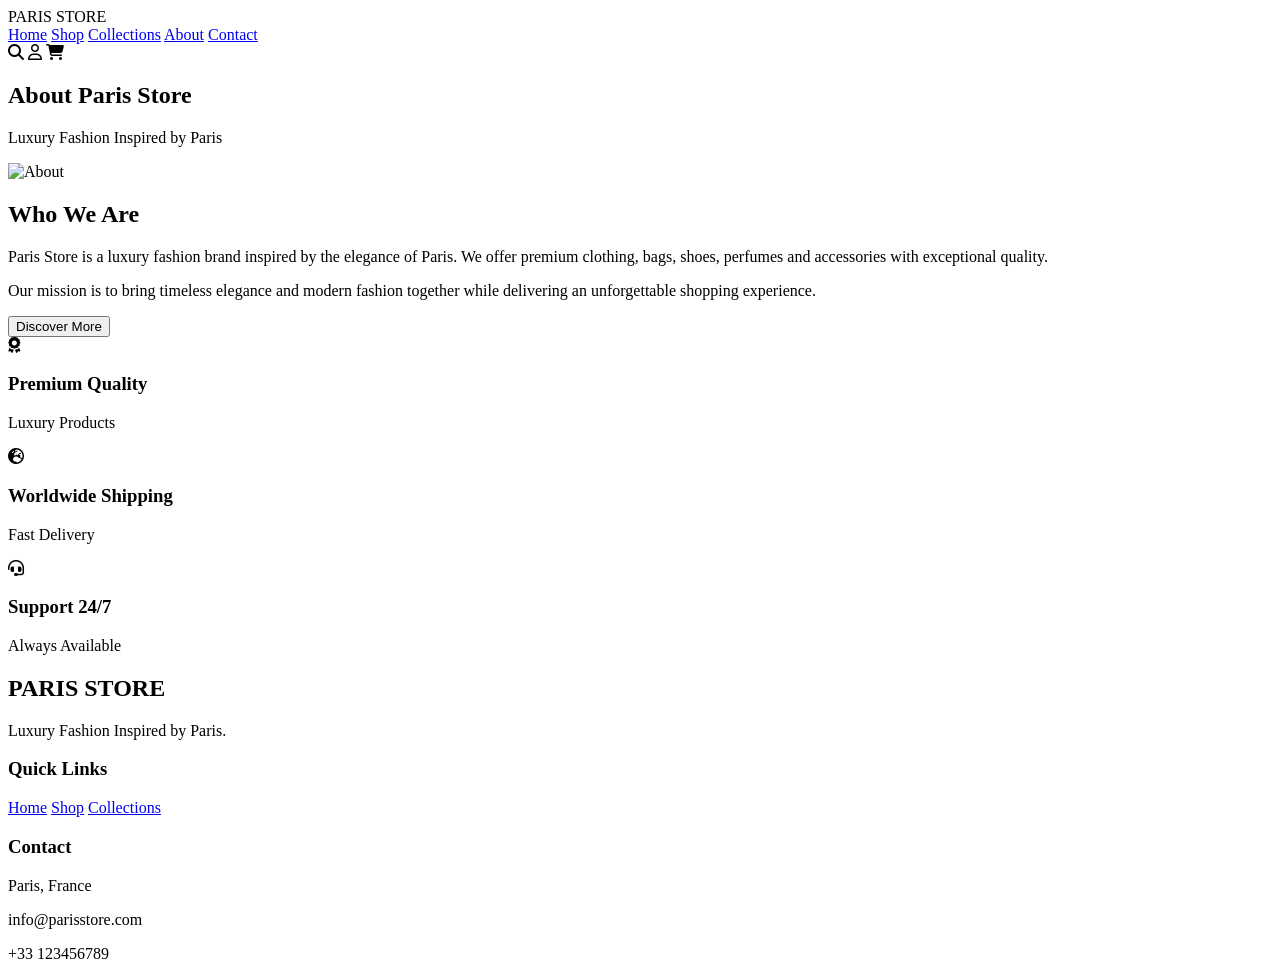
==== about.html @ 0ea79ffb "Add files via upload" ====
<!DOCTYPE html>
<html lang="en">

<head>

<meta charset="UTF-8">
<meta name="viewport" content="width=device-width, initial-scale=1.0">

<title>Paris Store | About</title>

<link rel="stylesheet" href="css/style.css">

<link rel="stylesheet"
href="https://cdnjs.cloudflare.com/ajax/libs/font-awesome/6.6.0/css/all.min.css">

</head>

<body>

<header>

<div class="logo">PARIS STORE</div>

<nav>

<a href="index.html">Home</a>
<a href="shop.html">Shop</a>
<a href="collections.html">Collections</a>
<a href="about.html" class="active">About</a>
<a href="contact.html">Contact</a>

</nav>

<div class="icons">

<i class="fa-solid fa-magnifying-glass"></i>
<i class="fa-regular fa-user"></i>
<i class="fa-solid fa-cart-shopping"></i>

</div>

</header>

<section class="shop-banner">

<h1>About Paris Store</h1>

<p>Luxury Fashion Inspired by Paris</p>

</section>

<section class="about">

<div class="about-image">

<img src="images/about.jpg" alt="About">

</div>

<div class="about-text">

<h2>Who We Are</h2>

<p>

Paris Store is a luxury fashion brand inspired by the elegance of Paris.

We offer premium clothing, bags, shoes, perfumes and accessories with exceptional quality.

</p>

<p>

Our mission is to bring timeless elegance and modern fashion together while delivering an unforgettable shopping experience.

</p>

<button class="gold-btn">Discover More</button>

</div>

</section>

<section class="services">

<div class="service">

<i class="fa-solid fa-award"></i>

<h3>Premium Quality</h3>

<p>Luxury Products</p>

</div>

<div class="service">

<i class="fa-solid fa-earth-europe"></i>

<h3>Worldwide Shipping</h3>

<p>Fast Delivery</p>

</div>

<div class="service">

<i class="fa-solid fa-headset"></i>

<h3>Support 24/7</h3>

<p>Always Available</p>

</div>

</section>

<footer>

<div class="footer-column">

<h2>PARIS STORE</h2>

<p>Luxury Fashion Inspired by Paris.</p>

</div>

<div class="footer-column">

<h3>Quick Links</h3>

<a href="index.html">Home</a>
<a href="shop.html">Shop</a>
<a href="collections.html">Collections</a>

</div>

<div class="footer-column">

<h3>Contact</h3>

<p>Paris, France</p>

<p>info@parisstore.com</p>

<p>+33 123456789</p>

</div>

</footer>

<script src="js/script.js"></script>

</body>
</html>
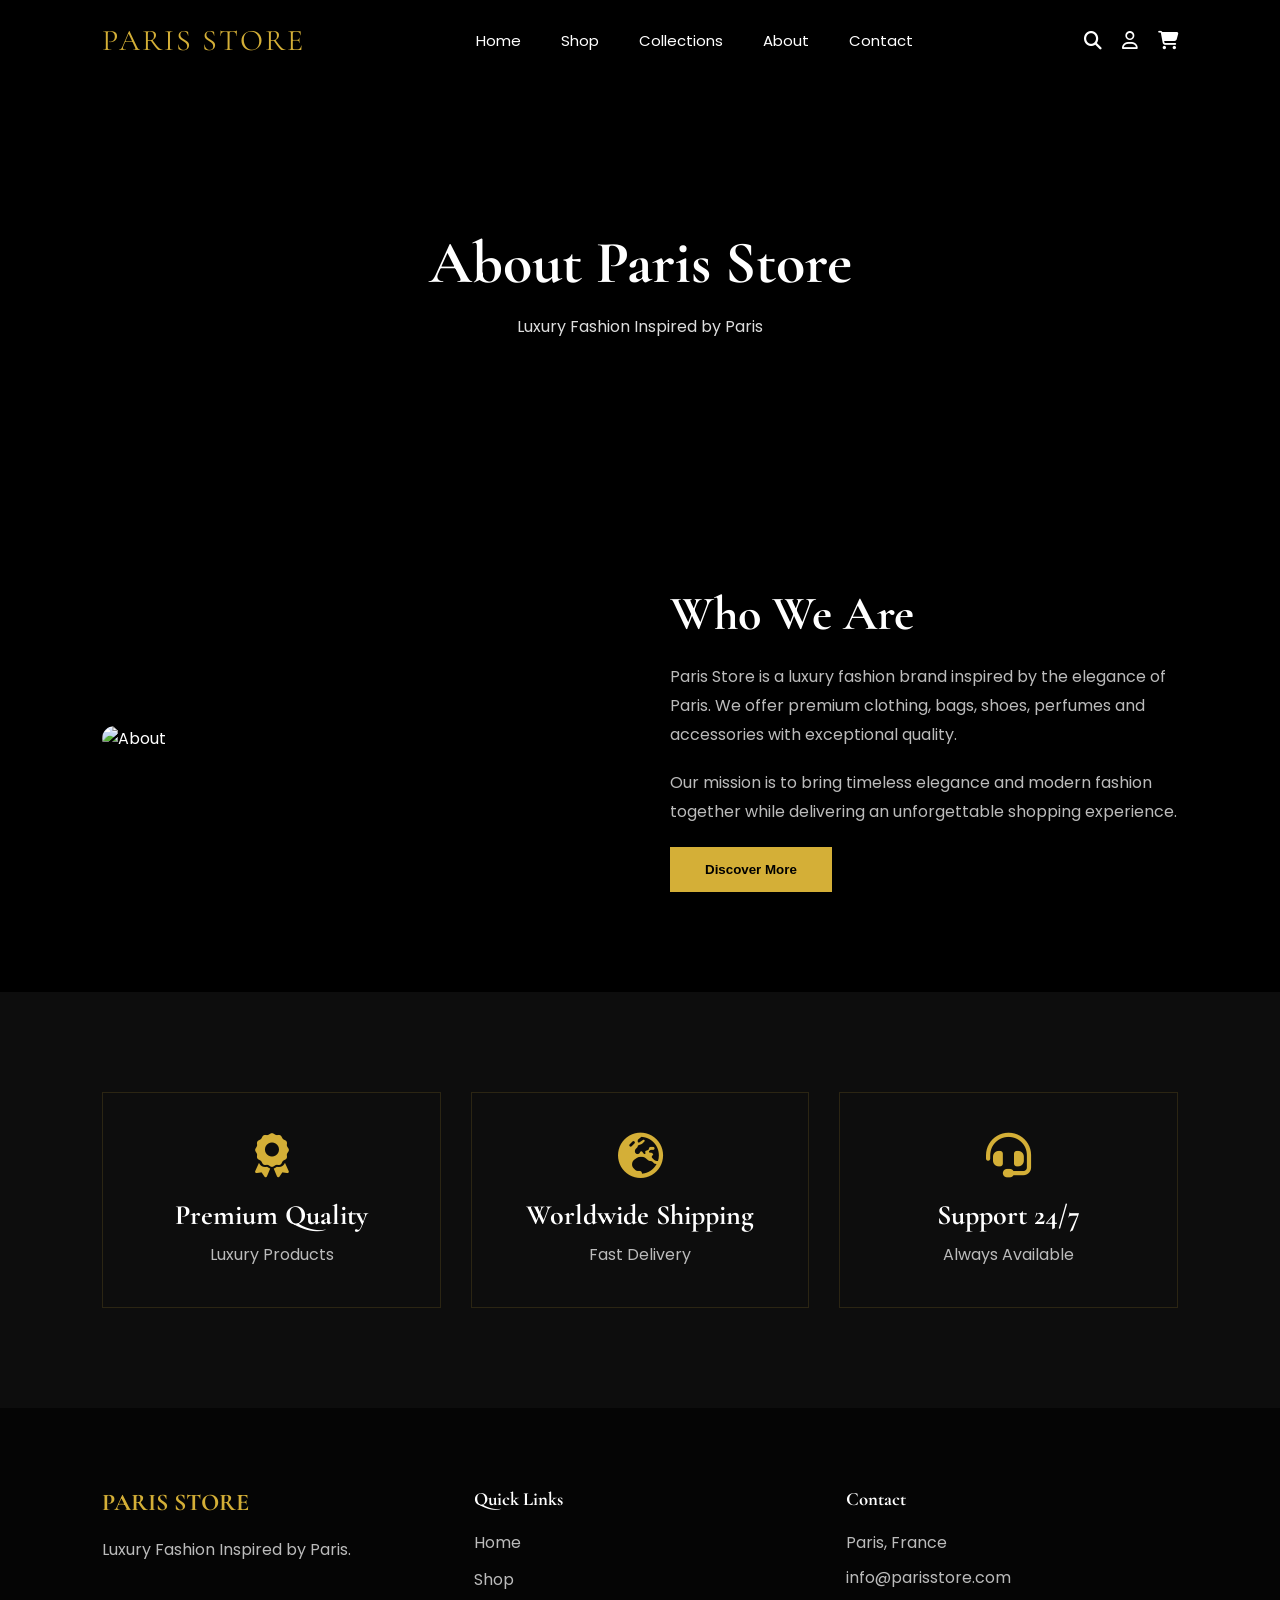
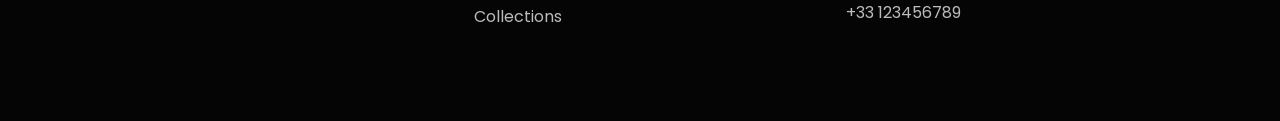
==== commit 0f372b1b: "Fix HTML formatting and structure in about.html" ====
--- a/about.html
+++ b/about.html
@@ -8,7 +8,7 @@
 
 <title>Paris Store | About</title>
 
-<link rel="stylesheet" href="css/style.css">
+<link rel="stylesheet" href="style.css">
 
 <link rel="stylesheet"
 href="https://cdnjs.cloudflare.com/ajax/libs/font-awesome/6.6.0/css/all.min.css">
@@ -152,4 +152,4 @@
 <script src="js/script.js"></script>
 
 </body>
-</html>+</html>
--- a/style.css
+++ b/style.css
@@ -0,0 +1,910 @@
+/*==========================
+      GOOGLE FONTS
+==========================*/
+
+@import url('https://fonts.googleapis.com/css2?family=Cormorant+Garamond:wght@300;400;500;600;700&family=Poppins:wght@300;400;500;600&display=swap');
+
+*{
+    margin:0;
+    padding:0;
+    box-sizing:border-box;
+    text-decoration:none;
+    list-style:none;
+}
+
+html{
+    scroll-behavior:smooth;
+}
+
+body{
+    background:#000000;
+    color:#fff;
+    font-family:'Poppins',sans-serif;
+    overflow-x:hidden;
+}
+
+h1,h2,h3{
+    font-family:'Cormorant Garamond',serif;
+}
+
+img{
+    width:100%;
+    display:block;
+}
+
+section{
+    padding:100px 8%;
+}
+.home-img{
+    width: 100%;
+    height: 100%;
+    background: center center / cover no-repeat;
+}
+/*==========================
+        HEADER
+==========================*/
+
+header{
+
+    position:fixed;
+
+    top:0;
+    left:0;
+
+    width:100%;
+
+    padding:22px 8%;
+
+    display:flex;
+
+    justify-content:space-between;
+
+    align-items:center;
+
+    z-index:999;
+
+    background:rgba(0,0,0,.35);
+
+    backdrop-filter:blur(12px);
+
+}
+
+.logo{
+
+    font-size:30px;
+
+    color:#d4af37;
+
+    font-family:'Cormorant Garamond',serif;
+
+    letter-spacing:2px;
+
+}
+
+nav{
+
+    display:flex;
+
+    gap:40px;
+
+}
+
+nav a{
+
+    color:white;
+
+    font-size:15px;
+
+    transition:.4s;
+
+}
+
+nav a:hover{
+
+    color:#d4af37;
+
+}
+
+.icons{
+
+    display:flex;
+
+    gap:20px;
+
+}
+
+.icons i{
+
+    color:white;
+
+    cursor:pointer;
+
+    transition:.3s;
+
+    font-size:18px;
+
+}
+
+.icons i:hover{
+
+    color:#d4af37;
+
+}
+
+/*==========================
+          HERO
+==========================*/
+
+.hero{
+
+    height:100vh;
+
+    background:url("pariss.png") center center / cover no-repeat;
+
+    display:flex;
+
+    align-items:center;
+
+    position:relative;
+    
+    width: 100%;
+
+
+}
+
+.overlay{
+
+    position:absolute;
+
+    inset:0;
+
+    background:rgba(0,0,0,.55);
+
+}
+
+.hero-content{
+
+    position:relative;
+
+    max-width:620px;
+
+}
+
+.hero span{
+
+    color:#d4af37;
+
+    text-transform:uppercase;
+
+    letter-spacing:3px;
+
+}
+
+.hero h1{
+
+    font-size:72px;
+
+    margin:20px 0;
+
+    line-height:1.1;
+
+}
+
+.hero p{
+
+    color:#ddd;
+
+    font-size:17px;
+
+    margin-bottom:40px;
+
+}
+
+.buttons{
+
+    display:flex;
+
+    gap:20px;
+
+}
+
+.gold-btn{
+
+    background:#d4af37;
+
+    color:black;
+
+    border:none;
+
+    padding:15px 35px;
+
+    cursor:pointer;
+
+    transition:.4s;
+
+    font-weight:600;
+
+}
+
+.gold-btn:hover{
+
+    background:white;
+
+}
+
+.border-btn{
+
+    background:transparent;
+
+    color:white;
+
+    border:1px solid #d4af37;
+
+    padding:15px 35px;
+
+    cursor:pointer;
+
+    transition:.4s;
+
+}
+
+.border-btn:hover{
+
+    background:#d4af37;
+
+    color:black;
+
+}
+
+/*==========================
+       CATEGORIES
+==========================*/
+
+.categories{
+
+    text-align:center;
+
+}
+
+.categories h2{
+
+    font-size:48px;
+
+    margin-bottom:60px;
+
+}
+
+.category-grid{
+
+    display:grid;
+
+    grid-template-columns:repeat(auto-fit,minmax(220px,1fr));
+
+    gap:30px;
+
+}
+
+.category-card{
+
+    background:#111;
+
+    overflow:hidden;
+
+    border:1px solid rgba(212,175,55,.15);
+
+    transition:.4s;
+
+}
+
+.category-card img{
+
+    height:280px;
+
+    object-fit:cover;
+
+    transition:.5s;
+
+}
+
+.category-card h3{
+
+    padding:25px;
+
+    font-size:28px;
+
+}
+
+.category-card:hover{
+
+    transform:translateY(-12px);
+
+    border-color:#d4af37;
+
+}
+
+.category-card:hover img{
+
+    transform:scale(1.1);
+
+}
+
+/*==========================
+        PRODUCTS
+==========================*/
+
+.products{
+
+    text-align:center;
+
+}
+
+.products h2{
+
+    font-size:48px;
+
+    margin-bottom:60px;
+
+}
+
+.product-grid{
+
+    display:grid;
+
+    grid-template-columns:repeat(auto-fit,minmax(260px,1fr));
+
+    gap:35px;
+
+}
+
+.product{
+
+    background:#111;
+
+    padding:20px;
+
+    transition:.4s;
+
+    border:1px solid transparent;
+
+}
+
+.product img{
+
+    height:340px;
+
+    object-fit:cover;
+
+}
+
+.product h3{
+
+    margin-top:25px;
+
+    font-size:30px;
+
+}
+
+.product p{
+
+    color:#d4af37;
+
+    margin:15px 0;
+
+}
+
+.product button{
+
+    background:#d4af37;
+
+    border:none;
+
+    padding:12px 30px;
+
+    cursor:pointer;
+
+    transition:.4s;
+
+    font-weight:600;
+
+}
+
+.product button:hover{
+
+    background:white;
+
+}
+
+.product:hover{
+
+    transform:translateY(-10px);
+
+    border-color:#d4af37;
+
+}
+/*==========================
+        SERVICES
+==========================*/
+
+.services{
+    display:grid;
+    grid-template-columns:repeat(auto-fit,minmax(220px,1fr));
+    gap:30px;
+    text-align:center;
+    background:#0d0d0d;
+}
+
+.service{
+    padding:40px 25px;
+    border:1px solid rgba(212,175,55,.15);
+    transition:.4s;
+    cursor:pointer;
+}
+
+.service:hover{
+    transform:translateY(-10px);
+    border-color:#d4af37;
+    box-shadow:0 15px 30px rgba(212,175,55,.15);
+}
+
+.service i{
+    font-size:45px;
+    color:#d4af37;
+    margin-bottom:20px;
+}
+
+.service h3{
+    font-size:28px;
+    margin-bottom:10px;
+}
+
+.service p{
+    color:#bbb;
+}
+
+/*==========================
+          BANNER
+==========================*/
+
+.banner{
+    background:url("../images/banner.jpg") center/cover;
+    height:500px;
+    position:relative;
+    display:flex;
+    justify-content:center;
+    align-items:center;
+    text-align:center;
+}
+
+.banner::before{
+    content:"";
+    position:absolute;
+    inset:0;
+    background:rgba(0,0,0,.65);
+}
+
+.banner-content{
+    position:relative;
+    z-index:2;
+}
+
+.banner h2{
+    font-size:60px;
+    margin-bottom:20px;
+}
+
+.banner p{
+    color:#ddd;
+    margin-bottom:35px;
+    font-size:18px;
+}
+
+/*==========================
+      NEWSLETTER
+==========================*/
+
+.newsletter{
+    text-align:center;
+}
+
+.newsletter h2{
+    font-size:50px;
+    margin-bottom:15px;
+}
+
+.newsletter p{
+    color:#bdbdbd;
+    margin-bottom:35px;
+}
+
+.newsletter-box{
+    max-width:650px;
+    margin:auto;
+    display:flex;
+    overflow:hidden;
+    border-radius:50px;
+    background:#161616;
+}
+
+.newsletter-box input{
+    flex:1;
+    padding:18px;
+    border:none;
+    outline:none;
+    background:transparent;
+    color:white;
+    font-size:16px;
+}
+
+.newsletter-box button{
+    background:#d4af37;
+    border:none;
+    padding:0 40px;
+    cursor:pointer;
+    transition:.4s;
+    font-weight:600;
+}
+
+.newsletter-box button:hover{
+    background:white;
+}
+
+/*==========================
+          FOOTER
+==========================*/
+
+footer{
+    background:#050505;
+    display:grid;
+    grid-template-columns:repeat(auto-fit,minmax(220px,1fr));
+    gap:40px;
+    padding:80px 8%;
+}
+
+.footer-column h2{
+    color:#d4af37;
+    margin-bottom:20px;
+}
+
+.footer-column h3{
+    margin-bottom:20px;
+}
+
+.footer-column p{
+    color:#bbb;
+    margin-bottom:10px;
+}
+
+.footer-column a{
+    display:block;
+    color:#bbb;
+    margin:12px 0;
+    transition:.3s;
+}
+
+.footer-column a:hover{
+    color:#d4af37;
+    padding-left:10px;
+}
+
+/*==========================
+        SCROLLBAR
+==========================*/
+
+::-webkit-scrollbar{
+    width:10px;
+}
+
+::-webkit-scrollbar-thumb{
+    background:#d4af37;
+}
+
+::-webkit-scrollbar-track{
+    background:#111;
+}
+
+/*==========================
+        ANIMATION
+==========================*/
+
+.category-card,
+.product,
+.service{
+    animation:fadeUp .8s ease;
+}
+
+@keyframes fadeUp{
+
+    from{
+        opacity:0;
+        transform:translateY(60px);
+    }
+
+    to{
+        opacity:1;
+        transform:translateY(0);
+    }
+
+}
+
+/*==========================
+       RESPONSIVE
+==========================*/
+
+@media(max-width:992px){
+
+header{
+
+    flex-direction:column;
+    gap:20px;
+
+}
+
+nav{
+
+    flex-wrap:wrap;
+    justify-content:center;
+    gap:20px;
+
+}
+
+.hero h1{
+
+    font-size:50px;
+
+}
+
+.banner h2{
+
+    font-size:40px;
+
+}
+
+}
+
+@media(max-width:768px){
+
+section{
+
+    padding:70px 6%;
+
+}
+
+.hero{
+
+    text-align:center;
+    justify-content:center;
+
+}
+
+.buttons{
+
+    justify-content:center;
+    flex-wrap:wrap;
+
+}
+
+.newsletter-box{
+
+    flex-direction:column;
+    border-radius:15px;
+
+}
+
+.newsletter-box button{
+
+    padding:18px;
+
+}
+
+.hero h1{
+
+    font-size:42px;
+
+}
+
+.categories h2,
+.products h2,
+.newsletter h2{
+
+    font-size:38px;
+
+}
+
+.banner{
+
+    height:350px;
+
+}
+
+.banner h2{
+
+    font-size:34px;
+
+}
+
+}
+
+@media(max-width:500px){
+
+.logo{
+
+    font-size:22px;
+
+}
+
+.hero h1{
+
+    font-size:34px;
+
+}
+
+.product img{
+
+    height:260px;
+
+}
+
+.category-card img{
+
+    height:220px;
+
+}
+
+}
+.shop-banner{
+    height:45vh;
+    background:url("../images/banner.jpg") center/cover;
+    display:flex;
+    justify-content:center;
+    align-items:center;
+    flex-direction:column;
+    text-align:center;
+    margin-top:80px;
+    position:relative;
+}
+
+.shop-banner::before{
+    content:"";
+    position:absolute;
+    inset:0;
+    background:rgba(0,0,0,.6);
+}
+
+.shop-banner h1,
+.shop-banner p{
+    position:relative;
+    z-index:2;
+}
+
+.shop-banner h1{
+    font-size:60px;
+    color:#fff;
+}
+
+.shop-banner p{
+    color:#ddd;
+    margin-top:15px;
+}
+.about{
+
+display:flex;
+
+align-items:center;
+
+justify-content:center;
+
+gap:60px;
+
+flex-wrap:wrap;
+
+}
+
+.about-image{
+
+flex:1;
+
+min-width:300px;
+
+}
+
+.about-image img{
+
+border-radius:15px;
+
+}
+
+.about-text{
+
+flex:1;
+
+min-width:300px;
+
+}
+
+.about-text h2{
+
+font-size:48px;
+
+margin-bottom:20px;
+
+}
+
+.about-text p{
+
+line-height:1.8;
+
+margin-bottom:20px;
+
+color:#bbb;
+
+}
+/*==========================
+        CONTACT
+==========================*/
+
+.contact{
+display:flex;
+justify-content:space-between;
+align-items:flex-start;
+gap:50px;
+flex-wrap:wrap;
+padding:100px 8%;
+}
+
+.contact-info,
+.contact-form{
+flex:1;
+min-width:320px;
+}
+
+.contact h2{
+font-size:46px;
+margin-bottom:20px;
+}
+
+.contact p{
+color:#bbb;
+line-height:1.8;
+margin-bottom:15px;
+}
+
+.info p{
+font-size:17px;
+margin:18px 0;
+}
+
+.info i{
+color:#d4af37;
+margin-right:10px;
+}
+
+.contact-form form{
+display:flex;
+flex-direction:column;
+gap:20px;
+}
+
+.contact-form input,
+.contact-form textarea{
+padding:16px;
+background:#111;
+border:1px solid #333;
+color:white;
+outline:none;
+font-size:16px;
+border-radius:8px;
+transition:.3s;
+}
+
+.contact-form input:focus,
+.contact-form textarea:focus{
+border-color:#d4af37;
+}
+
+.contact-form textarea{
+resize:none;
+}
+
+.map{
+padding:0;
+}
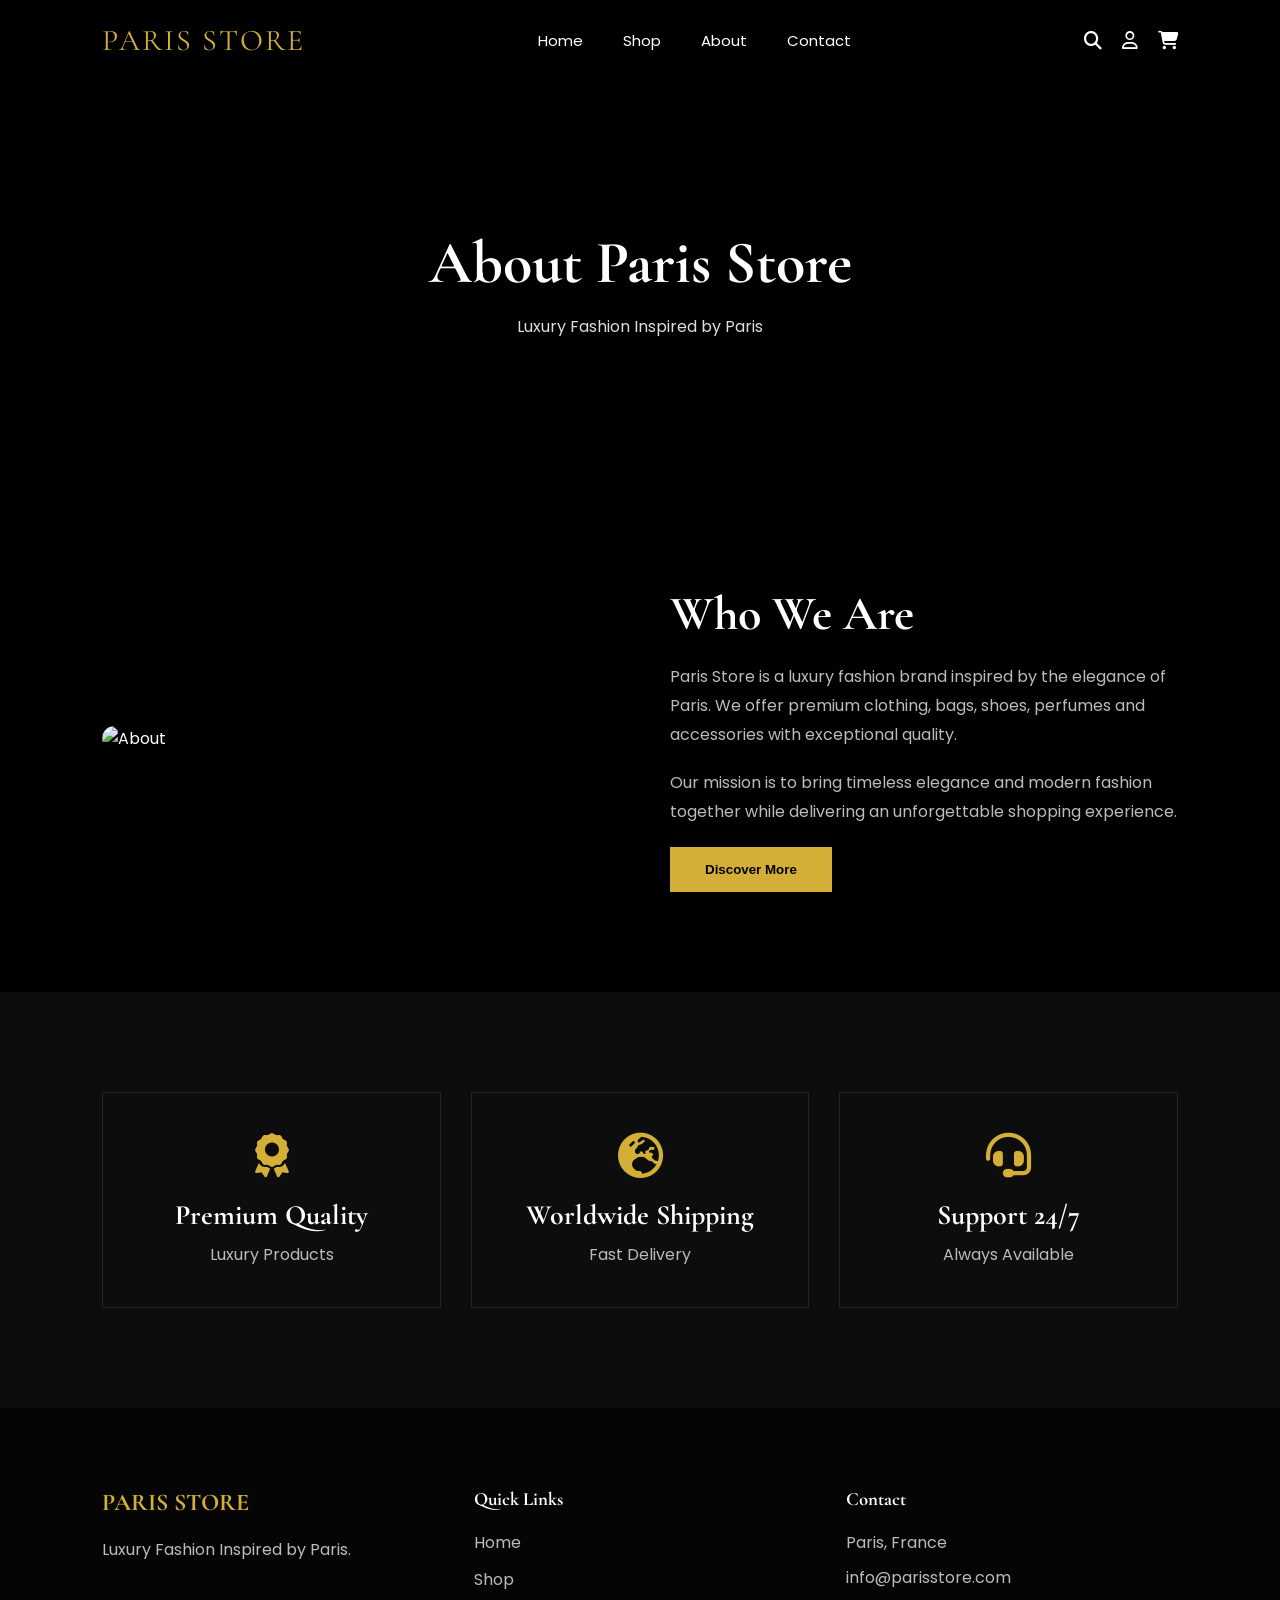
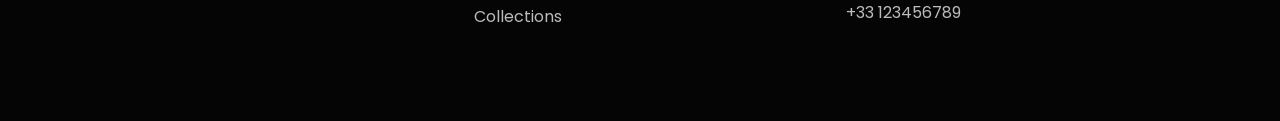
==== commit b5b00382: "Fix HTML formatting and structure in about.html" ====
--- a/about.html
+++ b/about.html
@@ -25,7 +25,6 @@
 
 <a href="index.html">Home</a>
 <a href="shop.html">Shop</a>
-<a href="collections.html">Collections</a>
 <a href="about.html" class="active">About</a>
 <a href="contact.html">Contact</a>
 
--- a/style.css
+++ b/style.css
@@ -1,6 +1,3 @@
-/*==========================
-      GOOGLE FONTS
-==========================*/
 
 @import url('https://fonts.googleapis.com/css2?family=Cormorant+Garamond:wght@300;400;500;600;700&family=Poppins:wght@300;400;500;600&display=swap');
 
@@ -40,9 +37,6 @@
     height: 100%;
     background: center center / cover no-repeat;
 }
-/*==========================
-        HEADER
-==========================*/
 
 header{
 
@@ -131,9 +125,6 @@
 
 }
 
-/*==========================
-          HERO
-==========================*/
 
 .hero{
 
@@ -328,9 +319,6 @@
 
 }
 
-/*==========================
-        PRODUCTS
-==========================*/
 
 .products{
 
@@ -461,9 +449,6 @@
     color:#bbb;
 }
 
-/*==========================
-          BANNER
-==========================*/
 
 .banner{
     background:url("../images/banner.jpg") center/cover;
@@ -498,10 +483,6 @@
     font-size:18px;
 }
 
-/*==========================
-      NEWSLETTER
-==========================*/
-
 .newsletter{
     text-align:center;
 }
@@ -548,9 +529,6 @@
     background:white;
 }
 
-/*==========================
-          FOOTER
-==========================*/
 
 footer{
     background:#050505;
@@ -586,9 +564,6 @@
     padding-left:10px;
 }
 
-/*==========================
-        SCROLLBAR
-==========================*/
 
 ::-webkit-scrollbar{
     width:10px;
@@ -602,9 +577,6 @@
     background:#111;
 }
 
-/*==========================
-        ANIMATION
-==========================*/
 
 .category-card,
 .product,
@@ -626,9 +598,7 @@
 
 }
 
-/*==========================
-       RESPONSIVE
-==========================*/
+
 
 @media(max-width:992px){
 
@@ -838,9 +808,6 @@
 color:#bbb;
 
 }
-/*==========================
-        CONTACT
-==========================*/
 
 .contact{
 display:flex;
@@ -907,4 +874,4 @@
 
 .map{
 padding:0;
-}+}
